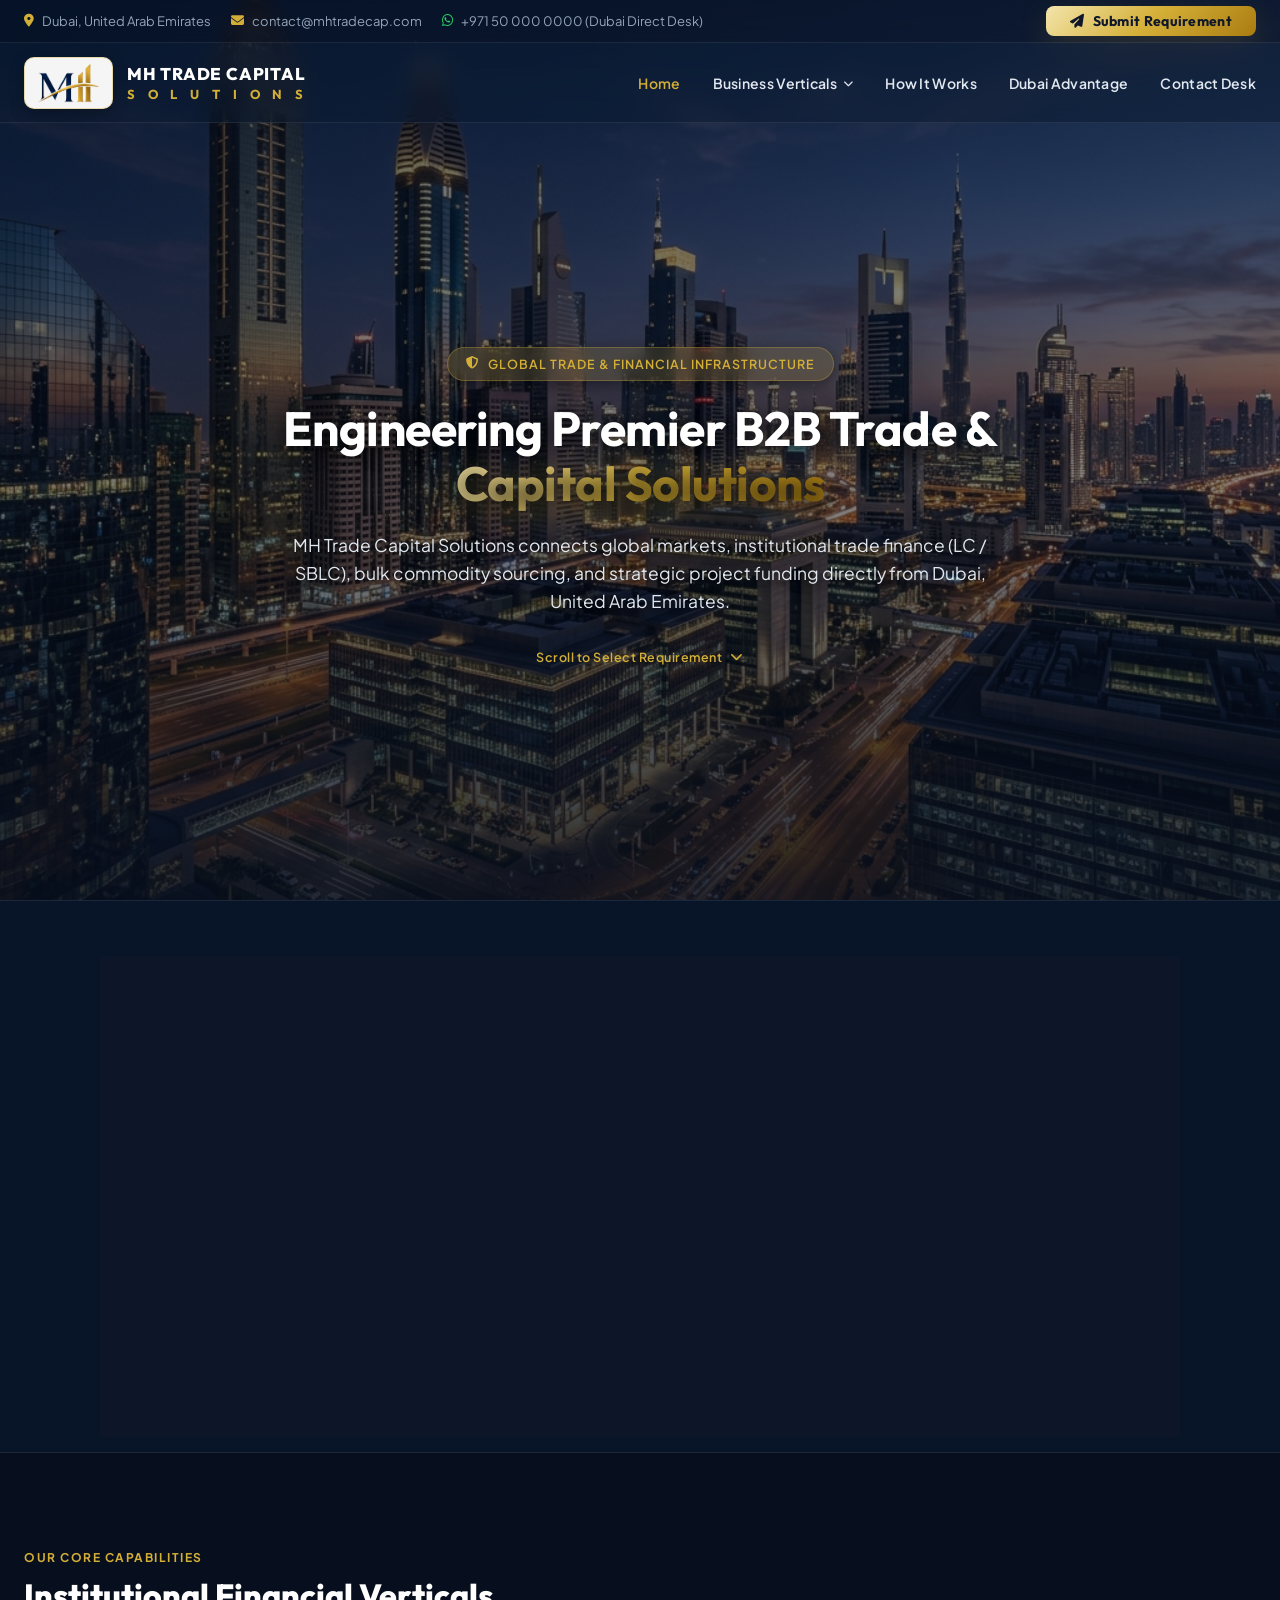
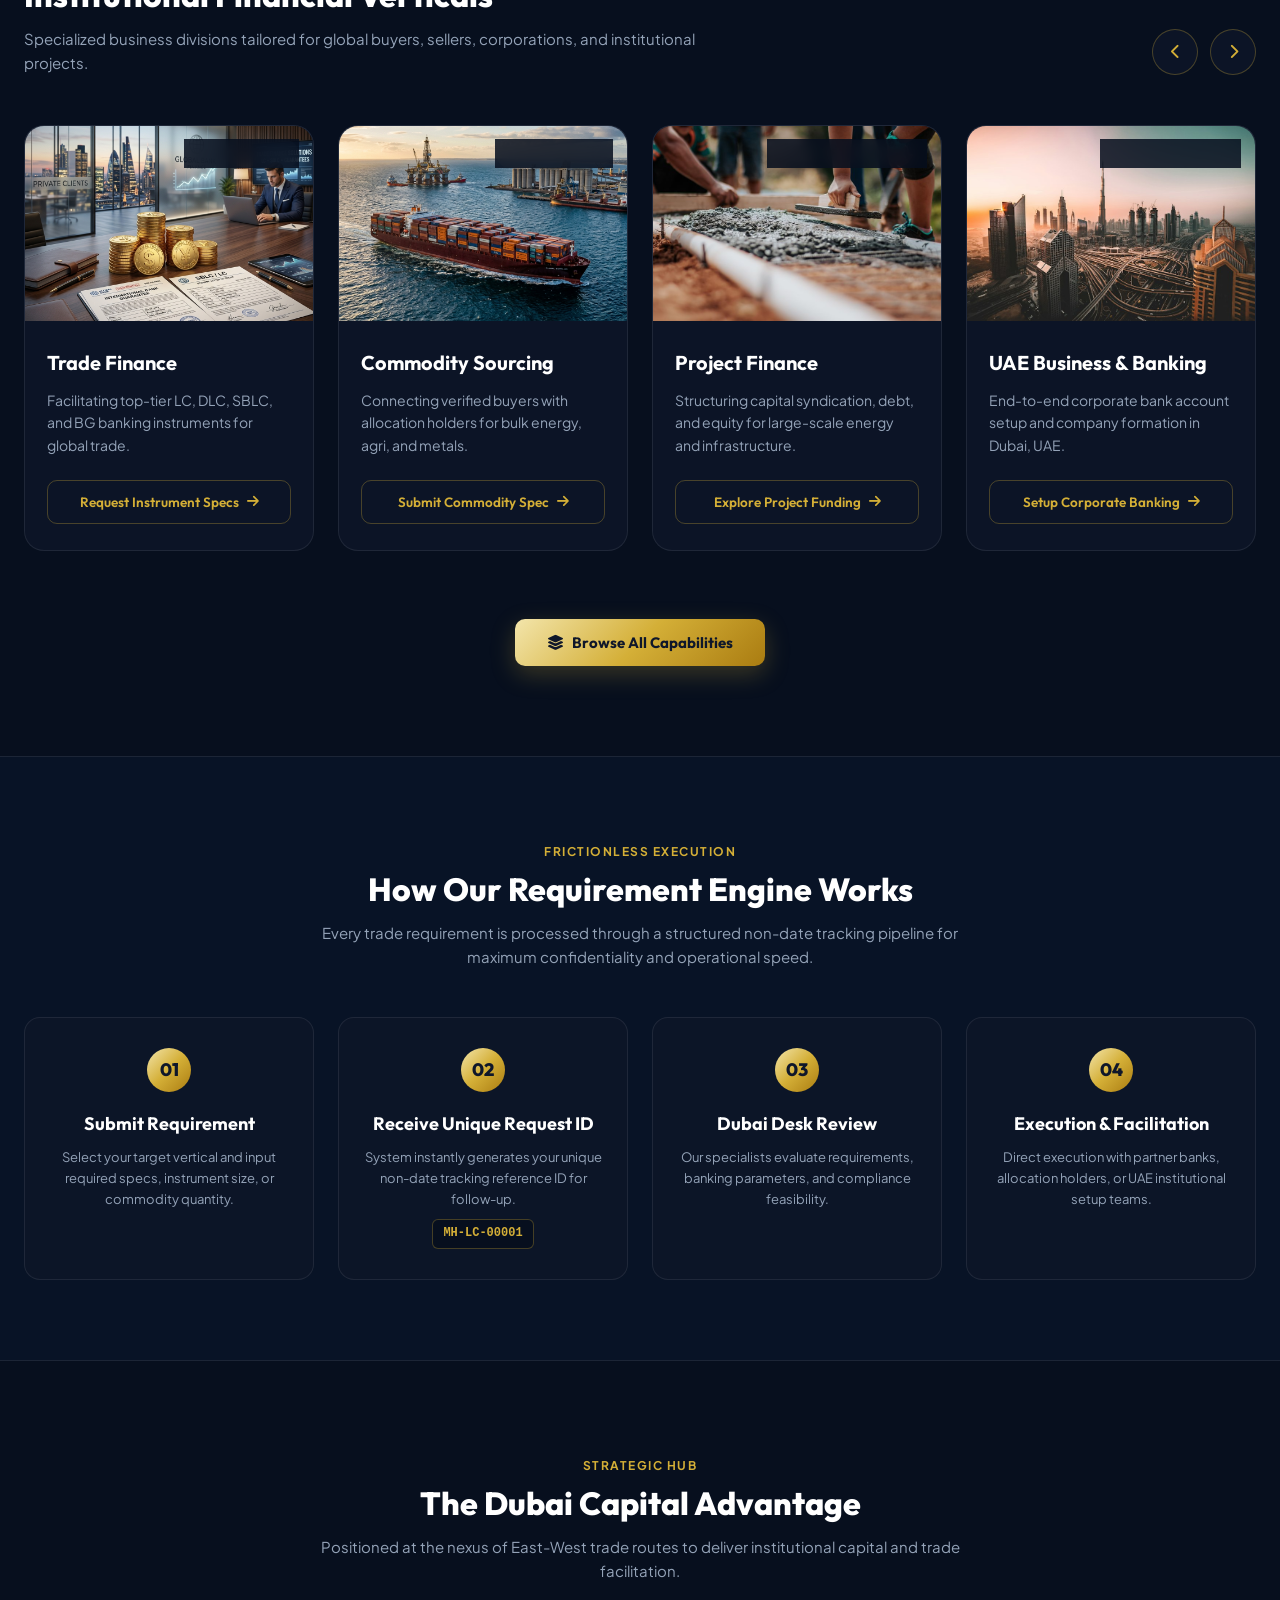
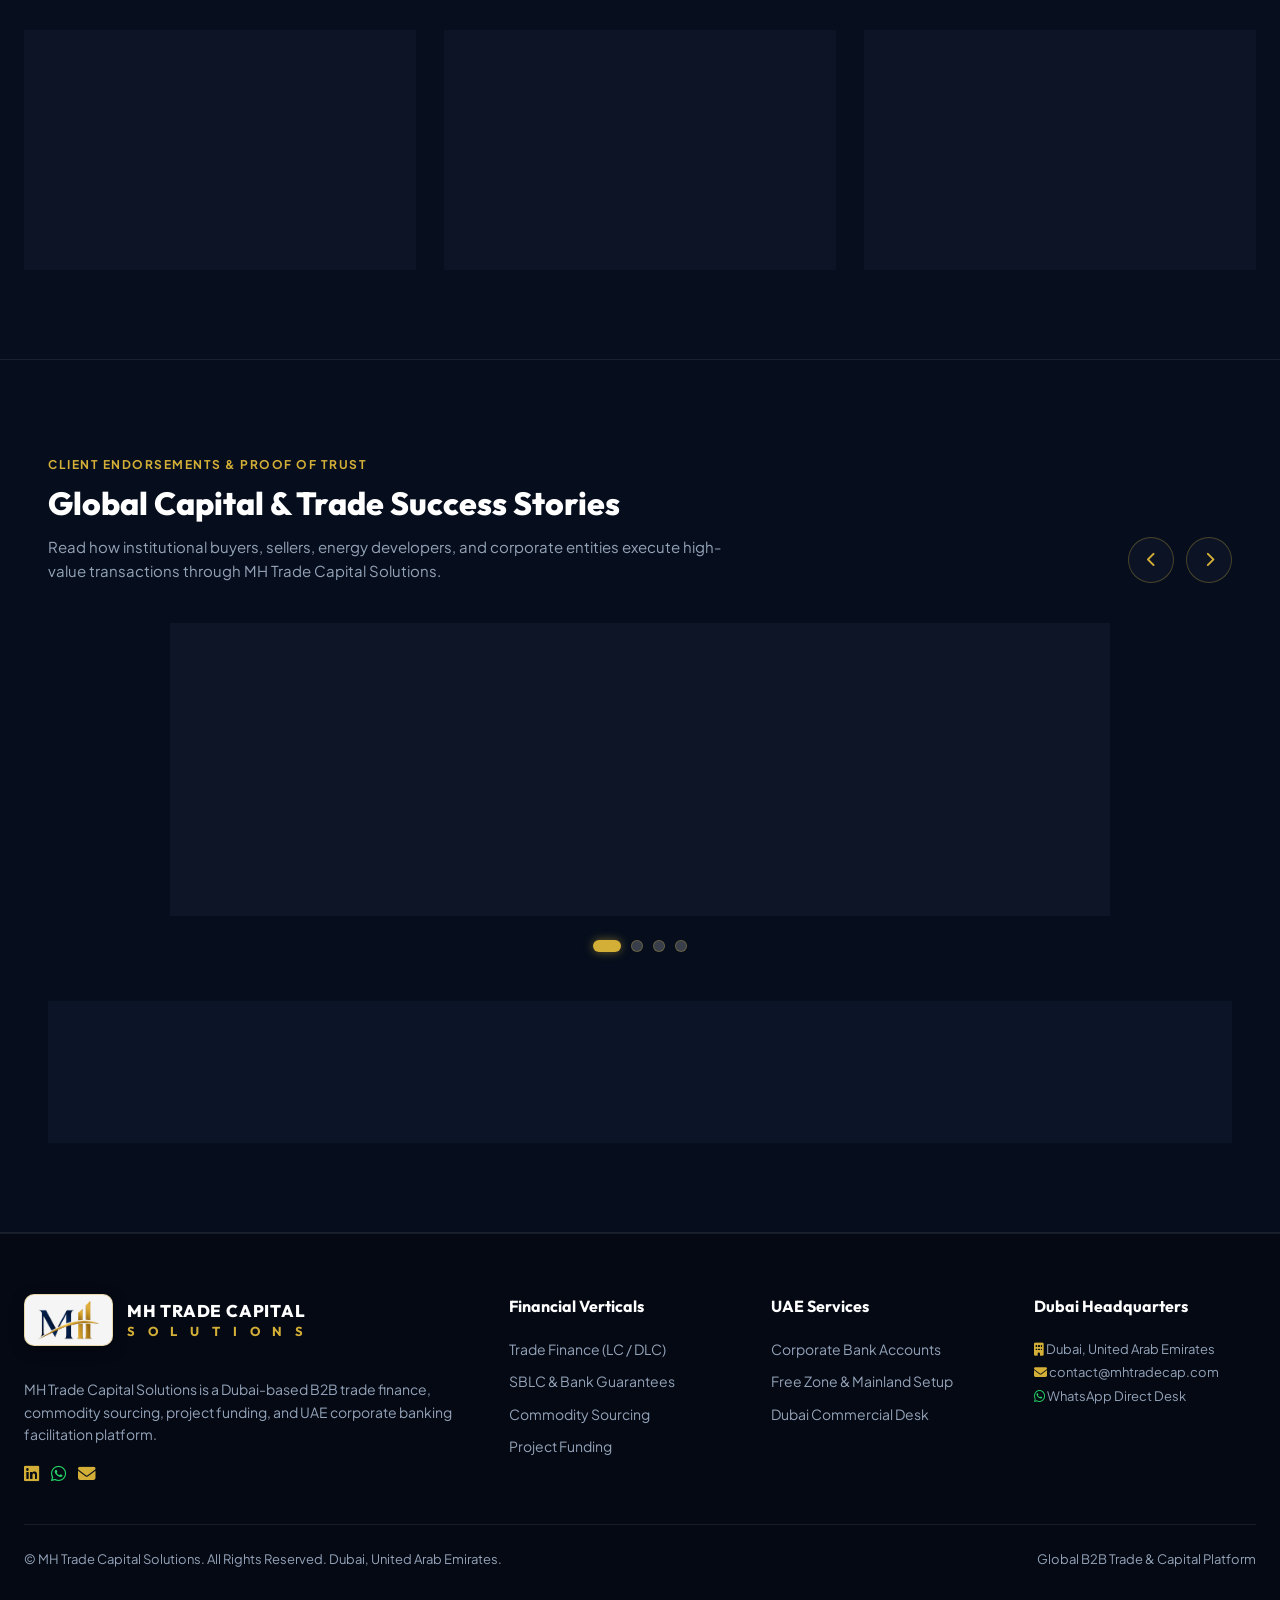
==== index.html @ 217a2b21 "Homepage ongoing" ====
<!DOCTYPE html>
<html lang="en">

<head>
  <meta charset="UTF-8">
  <meta name="viewport" content="width=device-width, initial-scale=1.0">
  <title>MH Trade Capital Solutions — B2B Trade Finance, Commodity Sourcing & UAE Banking</title>
  <meta name="description"
    content="Dubai-based B2B Trade Finance (LC / SBLC), Commodity Sourcing, Project Finance, and UAE Corporate Banking. High-converting global financial infrastructure platform.">

  <!-- Favicon -->
  <link rel="icon" type="image/png" href="MH-website-logo-package/MH-logo-icon-512.png">

  <!-- Font Awesome Icons -->
  <link rel="stylesheet" href="https://cdnjs.cloudflare.com/ajax/libs/font-awesome/6.4.0/css/all.min.css">

  <!-- Luxury Theme Stylesheet -->
  <link rel="stylesheet" href="css/style.css">
</head>

<body>

  <!-- Animated Node Network Background -->
  <canvas id="bg-canvas"></canvas>
  <div class="hero-bg-overlay"></div>

  <div class="app-wrapper">

    <!-- Combined 100vh Viewport Wrapper (Top Bar + Header + Hero Section = 100vh) -->
    <div class="hero-viewport-wrapper" id="hero-viewport"
      style="background-image: url('images/hero/dubai_hero_bg.png');">
      <div class="hero-viewport-overlay"></div>

      <!-- Top Contact Bar (N. Mohammad Group Style) -->
      <div class="top-bar">
        <div class="container top-bar-content">
          <div class="top-bar-left">
            <div class="top-item">
              <i class="fas fa-location-dot"></i>
              <span>Dubai, United Arab Emirates</span>
            </div>
            <div class="top-item">
              <i class="fas fa-envelope"></i>
              <a href="mailto:contact@mhtradecap.com">contact@mhtradecap.com</a>
            </div>
            <div class="top-item">
              <i class="fab fa-whatsapp" style="color: #25D366;"></i>
              <a href="https://wa.me/?text=Hello%20MH%20Trade%20Capital%20Solutions%20Team" target="_blank">+971 50 000
                0000 (Dubai Direct Desk)</a>
            </div>
          </div>

          <div class="top-bar-right">
            <button class="btn-gold open-inquiry-modal btn-topbar" data-vertical="general">
              <i class="fas fa-paper-plane"></i> Submit Requirement
            </button>
          </div>
        </div>
      </div>

      <!-- Main Navigation Header Placeholder Wrapper -->
      <div class="main-header-wrapper">
        <header class="main-header">
          <div class="container navbar">
            <a href="index.html" class="brand-logo-link">
              <div class="brand-logo-img-box">
                <img src="MH-website-logo-package/MH-logo-transparent.png" alt="MH Trade Capital Solutions Logo"
                  class="brand-logo-img">
              </div>
              <div class="brand-logo-text">
                <span class="brand-logo-row1">MH TRADE CAPITAL</span>
                <span class="brand-logo-row2">SOLUTIONS</span>
              </div>
            </a>

            <ul class="nav-links">
              <li class="nav-item active"><a href="index.html" class="nav-link">Home</a></li>

              <li class="nav-item">
                <a href="#verticals" class="nav-link">Business Verticals <i class="fas fa-chevron-down"
                    style="font-size: 10px;"></i></a>
                <ul class="dropdown-menu">
                  <li class="dropdown-item"><a href="#trade-finance" class="open-inquiry-modal" data-vertical="lc">Trade
                      Finance (LC / SBLC / BG)</a></li>
                  <li class="dropdown-item"><a href="#commodity" class="open-inquiry-modal"
                      data-vertical="commodity">Commodity Sourcing (Energy/Agri/Metals)</a></li>
                  <li class="dropdown-item"><a href="#project-finance" class="open-inquiry-modal"
                      data-vertical="project">Project & Infrastructure Finance</a></li>
                  <li class="dropdown-item"><a href="#uae-banking" class="open-inquiry-modal"
                      data-vertical="uae-banking">UAE Business & Corporate Banking</a></li>
                </ul>
              </li>

              <li class="nav-item"><a href="how-it-works.html" class="nav-link">How It Works</a></li>
              <li class="nav-item"><a href="#why-mh" class="nav-link">Dubai Advantage</a></li>
              <li class="nav-item"><a href="#contact" class="nav-link">Contact Desk</a></li>
            </ul>
          </div>
        </header>
      </div>

      <!-- Hero Content Section inside Viewport -->
      <section class="hero-section">
        <div class="container hero-content">
          <div class="hero-glass-card">
            <div class="hero-tag">
              <i class="fas fa-shield-halved"></i> Global Trade & Financial Infrastructure
            </div>

            <h1 class="hero-title">Engineering Premier B2B Trade & <span>Capital Solutions</span></h1>

            <p class="hero-subtitle">
              MH Trade Capital Solutions connects global markets, institutional trade finance (LC / SBLC), bulk
              commodity sourcing, and strategic project funding directly from Dubai, United Arab Emirates.
            </p>

            <div class="hero-scroll-hint">
              <span>Scroll to Select Requirement</span>
              <i class="fas fa-chevron-down"></i>
            </div>
          </div>
        </div>
      </section>

    </div>

    <!-- Main Content -->
    <main>

      <!-- Standalone Trade Requirement Ingestion Section (Under Main Viewport) -->
      <section class="trade-requirement-section" id="requirement-ingestion">
        <div class="container">
          <div class="ingestion-section-card">
            <div class="ingestion-header-text">
              <h3>Select Trade Requirement</h3>
              <p>Choose your target financial vertical or sourcing requirement to get started</p>
            </div>
            <div class="hero-ingestion-widget">
              <form id="hero-ingestion-form">
                <div class="ingestion-form-row">
                  <div class="ingestion-select-group">
                    <label class="ingestion-label" for="hero-vertical-select">Select Trade Requirement</label>
                    <select class="ingestion-select" id="hero-vertical-select">
                      <option value="lc">Trade Finance — Letter of Credit (LC / DLC / UPAS)</option>
                      <option value="sblc">Trade Finance — SBLC / Bank Guarantee (BG)</option>
                      <option value="commodity">Commodity Sourcing — Energy, Petroleum, Agri, Metals</option>
                      <option value="project">Project Finance — Infrastructure & Energy Funding</option>
                      <option value="uae-banking">UAE Corporate Banking & Company Formation</option>
                      <option value="general">General B2B Inquiry</option>
                    </select>
                  </div>
                  <button type="submit" class="btn-gold btn-ingestion-submit">
                    <i class="fas fa-arrow-right"></i> Get Started
                  </button>
                </div>
              </form>
            </div>
            <div class="ingestion-footer-link">
              <span>Unsure how our execution pipeline works?</span>
              <a href="how-it-works.html" class="engine-learn-link">
                Learn How Our Engine Works <i class="fas fa-arrow-right"></i>
              </a>
            </div>
          </div>
        </div>
      </section>

      <!-- Core Business Verticals Showcase Section (Hybrid Grid-Slider) -->
      <section class="container verticals-section" id="verticals">
        <div class="section-header-wrapper">
          <div class="section-header text-left">
            <div class="section-subtitle">Our Core Capabilities</div>
            <h2 class="section-title">Institutional Financial Verticals</h2>
            <p class="section-desc">Specialized business divisions tailored for global buyers, sellers,
              corporations, and institutional projects.</p>
          </div>
          <div class="slider-controls">
            <button class="slider-btn" id="verticals-prev" aria-label="Previous vertical"><i
                class="fas fa-chevron-left"></i></button>
            <button class="slider-btn" id="verticals-next" aria-label="Next vertical"><i
                class="fas fa-chevron-right"></i></button>
          </div>
        </div>

        <div class="verticals-grid-wrapper">
          <div class="verticals-grid" id="verticals-slider">

            <!-- Vertical 1: Trade Finance -->
            <div class="vertical-card">
              <div class="v-card-img-wrapper">
                <img src="images/verticals/trade_finance.png" alt="Trade Finance" class="v-card-img">
                <div class="v-card-badge">LC / SBLC / BG</div>
              </div>
              <div class="v-card-body">
                <h3 class="v-title">
                  <a href="#" class="v-title-link open-inquiry-modal" data-vertical="lc">Trade Finance</a>
                </h3>
                <p class="v-desc">Facilitating top-tier LC, DLC, SBLC, and BG banking instruments for global trade.</p>
                <button class="btn-outline-gold open-inquiry-modal" data-vertical="lc">
                  Request Instrument Specs <i class="fas fa-arrow-right"></i>
                </button>
              </div>
            </div>

            <!-- Vertical 2: Commodity Sourcing -->
            <div class="vertical-card">
              <div class="v-card-img-wrapper">
                <img src="images/verticals/commodity.png" alt="Commodity Sourcing" class="v-card-img">
                <div class="v-card-badge">Energy & Agri</div>
              </div>
              <div class="v-card-body">
                <h3 class="v-title">
                  <a href="#" class="v-title-link open-inquiry-modal" data-vertical="commodity">Commodity Sourcing</a>
                </h3>
                <p class="v-desc">Connecting verified buyers with allocation holders for bulk energy, agri, and metals.
                </p>
                <button class="btn-outline-gold open-inquiry-modal" data-vertical="commodity">
                  Submit Commodity Spec <i class="fas fa-arrow-right"></i>
                </button>
              </div>
            </div>

            <!-- Vertical 3: Project Finance -->
            <div class="vertical-card">
              <div class="v-card-img-wrapper">
                <img src="images/verticals/project_finance.jpg" alt="Project Finance" class="v-card-img">
                <div class="v-card-badge">Capital Syndication</div>
              </div>
              <div class="v-card-body">
                <h3 class="v-title">
                  <a href="#" class="v-title-link open-inquiry-modal" data-vertical="project">Project Finance</a>
                </h3>
                <p class="v-desc">Structuring capital syndication, debt, and equity for large-scale energy and
                  infrastructure.</p>
                <button class="btn-outline-gold open-inquiry-modal" data-vertical="project">
                  Explore Project Funding <i class="fas fa-arrow-right"></i>
                </button>
              </div>
            </div>

            <!-- Vertical 4: UAE Banking & Formation -->
            <div class="vertical-card">
              <div class="v-card-img-wrapper">
                <img src="images/verticals/uae_banking.jpg" alt="UAE Business & Banking" class="v-card-img">
                <div class="v-card-badge">Dubai Corporate</div>
              </div>
              <div class="v-card-body">
                <h3 class="v-title">
                  <a href="#" class="v-title-link open-inquiry-modal" data-vertical="uae-banking">UAE Business & Banking</a>
                </h3>
                <p class="v-desc">End-to-end corporate bank account setup and company formation in Dubai, UAE.</p>
                <button class="btn-outline-gold open-inquiry-modal" data-vertical="uae-banking">
                  Setup Corporate Banking <i class="fas fa-arrow-right"></i>
                </button>
              </div>
            </div>

            <!-- Vertical 5: Supply Chain & Logistics Finance -->
            <div class="vertical-card">
              <div class="v-card-img-wrapper">
                <img src="images/verticals/supply_chain.png" alt="Supply Chain & Logistics" class="v-card-img">
                <div class="v-card-badge">Working Capital</div>
              </div>
              <div class="v-card-body">
                <h3 class="v-title">
                  <a href="#" class="v-title-link open-inquiry-modal" data-vertical="supply-chain">Supply Chain & Logistics</a>
                </h3>
                <p class="v-desc">Optimizing inventory, freight receivables, and global supply chain liquidity solutions.</p>
                <button class="btn-outline-gold open-inquiry-modal" data-vertical="supply-chain">
                  Request Logistics Credit <i class="fas fa-arrow-right"></i>
                </button>
              </div>
            </div>

          </div>
        </div>

        <!-- Bottom Action Button to Browse All Capabilities -->
        <div class="verticals-bottom-action">
          <button class="btn-gold open-inquiry-modal" data-vertical="general">
            <i class="fas fa-layer-group"></i> Browse All Capabilities
          </button>
        </div>
      </section>

      <!-- Step-by-Step Process Flow -->
      <section class="process-section" id="process">
        <div class="container">
          <div class="section-header">
            <div class="section-subtitle">Frictionless Execution</div>
            <h2 class="section-title">How Our Requirement Engine Works</h2>
            <p class="section-desc">Every trade requirement is processed through a structured non-date tracking pipeline
              for maximum confidentiality and operational speed.</p>
          </div>

          <div class="process-grid">
            <div class="process-step">
              <div class="step-num">01</div>
              <h3 class="step-title">Submit Requirement</h3>
              <p class="step-desc">Select your target vertical and input required specs, instrument size, or commodity
                quantity.</p>
            </div>

            <div class="process-step">
              <div class="step-num">02</div>
              <h3 class="step-title">Receive Unique Request ID</h3>
              <p class="step-desc">System instantly generates your unique non-date tracking reference ID for follow-up.
              </p>
              <div class="sample-id-tag">MH-LC-00001</div>
            </div>

            <div class="process-step">
              <div class="step-num">03</div>
              <h3 class="step-title">Dubai Desk Review</h3>
              <p class="step-desc">Our specialists evaluate requirements, banking parameters, and compliance
                feasibility.</p>
            </div>

            <div class="process-step">
              <div class="step-num">04</div>
              <h3 class="step-title">Execution & Facilitation</h3>
              <p class="step-desc">Direct execution with partner banks, allocation holders, or UAE institutional setup
                teams.</p>
            </div>
          </div>
        </div>
      </section>

      <!-- Dubai Advantage Section -->
      <!-- Dubai Advantage Section (Strategic Hub) -->
      <section class="container advantage-section" id="why-mh">
        <div class="section-header">
          <div class="section-subtitle">Strategic Hub</div>
          <h2 class="section-title">The Dubai Capital Advantage</h2>
          <p class="section-desc">Positioned at the nexus of East-West trade routes to deliver institutional capital and trade facilitation.</p>
        </div>

        <div class="advantage-cards-grid">
          <div class="advantage-card">
            <div class="advantage-icon"><i class="fas fa-globe"></i></div>
            <h3>Global Trade Connectivity</h3>
            <p>Direct access to major financial hubs, top-rated issuing banks, and international shipping corridors.</p>
          </div>

          <div class="advantage-card">
            <div class="advantage-icon"><i class="fas fa-shield-halved"></i></div>
            <h3>Confidentiality & Compliance</h3>
            <p>Institutional-grade client document security and non-public requirement handling.</p>
          </div>

          <div class="advantage-card">
            <div class="advantage-icon"><i class="fas fa-bolt"></i></div>
            <h3>Rapid Operational Turnaround</h3>
            <p>Dedicated Dubai operational desk for fast term-sheet generation and instrument processing.</p>
          </div>
        </div>
      </section>

      <!-- Client Testimonials & Institutional Trust Section (Single-Item Slider) -->
      <section class="testimonials-section" id="testimonials">
        <div class="container">
          <div class="section-header-wrapper">
            <div class="section-header text-left">
              <div class="section-subtitle">Client Endorsements & Proof of Trust</div>
              <h2 class="section-title">Global Capital & Trade Success Stories</h2>
              <p class="section-desc">Read how institutional buyers, sellers, energy developers, and corporate entities execute high-value transactions through MH Trade Capital Solutions.</p>
            </div>
            <div class="slider-controls">
              <button class="slider-btn" id="testimonial-prev" aria-label="Previous testimonial"><i class="fas fa-chevron-left"></i></button>
              <button class="slider-btn" id="testimonial-next" aria-label="Next testimonial"><i class="fas fa-chevron-right"></i></button>
            </div>
          </div>

          <div class="testimonials-slider-wrapper">
            <div class="testimonials-slider" id="testimonials-track">

              <!-- Testimonial Slide 1 -->
              <div class="testimonial-slide">
                <div class="testimonial-card single-testimonial">
                  <div class="testimonial-top">
                    <div class="testimonial-stars">
                      <i class="fas fa-star"></i><i class="fas fa-star"></i><i class="fas fa-star"></i><i class="fas fa-star"></i><i class="fas fa-star"></i>
                    </div>
                    <div class="testimonial-badge">Verified LC Facility</div>
                  </div>
                  <p class="testimonial-quote">
                    <i class="fas fa-quote-left"></i> "MH Trade Capital structured our $45M Letter of Credit facility within 4 banking days when conventional lenders dragged for weeks. Their non-date reference tracking gave us complete confidentiality."
                  </p>
                  <div class="testimonial-author">
                    <div class="author-avatar-initials">MV</div>
                    <div class="author-info">
                      <h4>Marcus Vance</h4>
                      <p>Managing Director, Global Energy Logistics Ltd</p>
                      <div class="author-deal-size"><i class="fas fa-circle-check"></i> $45,000,000 DLC Instrument</div>
                    </div>
                  </div>
                </div>
              </div>

              <!-- Testimonial Slide 2 -->
              <div class="testimonial-slide">
                <div class="testimonial-card single-testimonial">
                  <div class="testimonial-top">
                    <div class="testimonial-stars">
                      <i class="fas fa-star"></i><i class="fas fa-star"></i><i class="fas fa-star"></i><i class="fas fa-star"></i><i class="fas fa-star"></i>
                    </div>
                    <div class="testimonial-badge">Verified Commodity Trade</div>
                  </div>
                  <p class="testimonial-quote">
                    <i class="fas fa-quote-left"></i> "Connecting directly with allocation holders through MH Trade Capital eliminated non-performing intermediaries. We secured 50,000 MT of bulk agri commodities with full POP verification."
                  </p>
                  <div class="testimonial-author">
                    <div class="author-avatar-initials">RA</div>
                    <div class="author-info">
                      <h4>Sheikh Rashid Al-Maktoum</h4>
                      <p>Chief Procurement Officer, ME Agri Commodities FZCO</p>
                      <div class="author-deal-size"><i class="fas fa-circle-check"></i> 50,000 MT Bulk Allocation</div>
                    </div>
                  </div>
                </div>
              </div>

              <!-- Testimonial Slide 3 -->
              <div class="testimonial-slide">
                <div class="testimonial-card single-testimonial">
                  <div class="testimonial-top">
                    <div class="testimonial-stars">
                      <i class="fas fa-star"></i><i class="fas fa-star"></i><i class="fas fa-star"></i><i class="fas fa-star"></i><i class="fas fa-star"></i>
                    </div>
                    <div class="testimonial-badge">Verified Project Funding</div>
                  </div>
                  <p class="testimonial-quote">
                    <i class="fas fa-quote-left"></i> "For our renewable energy power expansion, MH Trade Capital facilitated debt structuring and capital syndication seamlessly out of Dubai. True institutional standards."
                  </p>
                  <div class="testimonial-author">
                    <div class="author-avatar-initials">ER</div>
                    <div class="author-info">
                      <h4>Elena Rostova</h4>
                      <p>VP Infrastructure, EuroAsia Energy Group</p>
                      <div class="author-deal-size"><i class="fas fa-circle-check"></i> $120,000,000 Debt Syndication</div>
                    </div>
                  </div>
                </div>
              </div>

              <!-- Testimonial Slide 4 -->
              <div class="testimonial-slide">
                <div class="testimonial-card single-testimonial">
                  <div class="testimonial-top">
                    <div class="testimonial-stars">
                      <i class="fas fa-star"></i><i class="fas fa-star"></i><i class="fas fa-star"></i><i class="fas fa-star"></i><i class="fas fa-star"></i>
                    </div>
                    <div class="testimonial-badge">Verified Corporate Setup</div>
                  </div>
                  <p class="testimonial-quote">
                    <i class="fas fa-quote-left"></i> "Opening a multi-currency corporate bank account in Dubai used to take months. The team at MH Trade Capital streamlined compliance and account setup in just 5 business days!"
                  </p>
                  <div class="testimonial-author">
                    <div class="author-avatar-initials">TM</div>
                    <div class="author-info">
                      <h4>Tariq Mansoor</h4>
                      <p>CEO, Apex Shipping & Trade Holding</p>
                      <div class="author-deal-size"><i class="fas fa-circle-check"></i> Dubai DIFC Corporate Account</div>
                    </div>
                  </div>
                </div>
              </div>

            </div>
          </div>

          <!-- Slide Dots Indicator -->
          <div class="testimonial-dots" id="testimonial-dots">
            <span class="dot active" data-slide="0"></span>
            <span class="dot" data-slide="1"></span>
            <span class="dot" data-slide="2"></span>
            <span class="dot" data-slide="3"></span>
          </div>

          <!-- Trust Metrics Counter -->
          <div class="trust-metrics-grid">
            <div class="trust-metric-item">
              <h3>$1.8B+</h3>
              <p>Trade Volume Facilitated</p>
            </div>
            <div class="trust-metric-item">
              <h3>45+</h3>
              <p>Global Trade Destinations</p>
            </div>
            <div class="trust-metric-item">
              <h3>99.4%</h3>
              <p>Compliance Execution Rate</p>
            </div>
            <div class="trust-metric-item">
              <h3>24 Hours</h3>
              <p>Dubai Desk SLA Response</p>
            </div>
          </div>
        </div>
      </section>

    </main>

    <!-- Footer -->
    <footer class="main-footer" id="contact">
      <div class="container">
        <div class="footer-grid">
          <div class="footer-brand">
            <a href="index.html" class="brand-logo-link" style="margin-bottom: 16px;">
              <div class="brand-logo-img-box">
                <img src="MH-website-logo-package/MH-logo-transparent.png" alt="MH Trade Capital Solutions Logo"
                  class="brand-logo-img">
              </div>
              <div class="brand-logo-text">
                <span class="brand-logo-row1">MH TRADE CAPITAL</span>
                <span class="brand-logo-row2">SOLUTIONS</span>
              </div>
            </a>
            <p>MH Trade Capital Solutions is a Dubai-based B2B trade finance, commodity sourcing, project funding, and
              UAE corporate banking facilitation platform.</p>
            <div style="display: flex; gap: 12px; margin-top: 16px;">
              <a href="#" style="color: var(--gold-primary);"><i class="fab fa-linkedin fa-lg"></i></a>
              <a href="https://wa.me/?text=Hello%20MH%20Trade%20Capital" target="_blank" style="color: #25D366;"><i
                  class="fab fa-whatsapp fa-lg"></i></a>
              <a href="mailto:contact@mhtradecap.com" style="color: var(--gold-primary);"><i
                  class="fas fa-envelope fa-lg"></i></a>
            </div>
          </div>

          <div>
            <h4 class="footer-title">Financial Verticals</h4>
            <ul class="footer-links-list">
              <li><a href="#" class="open-inquiry-modal" data-vertical="lc">Trade Finance (LC / DLC)</a></li>
              <li><a href="#" class="open-inquiry-modal" data-vertical="sblc">SBLC & Bank Guarantees</a></li>
              <li><a href="#" class="open-inquiry-modal" data-vertical="commodity">Commodity Sourcing</a></li>
              <li><a href="#" class="open-inquiry-modal" data-vertical="project">Project Funding</a></li>
            </ul>
          </div>

          <div>
            <h4 class="footer-title">UAE Services</h4>
            <ul class="footer-links-list">
              <li><a href="#" class="open-inquiry-modal" data-vertical="uae-banking">Corporate Bank Accounts</a></li>
              <li><a href="#" class="open-inquiry-modal" data-vertical="uae-banking">Free Zone & Mainland Setup</a></li>
              <li><a href="#" class="open-inquiry-modal" data-vertical="general">Dubai Commercial Desk</a></li>
            </ul>
          </div>

          <div>
            <h4 class="footer-title">Dubai Headquarters</h4>
            <p style="font-size: 13px; line-height: 1.8;">
              <i class="fas fa-building" style="color: var(--gold-primary);"></i> Dubai, United Arab Emirates<br>
              <i class="fas fa-envelope" style="color: var(--gold-primary);"></i> contact@mhtradecap.com<br>
              <i class="fab fa-whatsapp" style="color: #25D366;"></i> WhatsApp Direct Desk
            </p>
          </div>
        </div>

        <div class="footer-bottom">
          <div>&copy; MH Trade Capital Solutions. All Rights Reserved. Dubai, United Arab Emirates.</div>
          <div>Global B2B Trade & Capital Platform</div>
        </div>
      </div>
    </footer>

  </div>

  <!-- Interactive Early Requirement Ingestion Modal Drawer -->
  <div class="modal-overlay" id="inquiry-modal">
    <div class="modal-card">
      <button class="modal-close close-modal">&times;</button>

      <!-- Modal Form Container -->
      <div id="modal-form-container">
        <h2 style="font-size: 26px; margin-bottom: 6px;">Submit Trade <span
            style="color: var(--gold-primary);">Requirement</span></h2>
        <p style="color: var(--text-muted); font-size: 14px; margin-bottom: 24px;">Submit your requirement directly to
          our Dubai operational desk to receive your tracking Request ID.</p>

        <form id="inquiry-form">
          <div class="form-group">
            <label class="form-label" for="req-vertical">Requirement Category *</label>
            <select class="form-control" name="vertical" id="req-vertical" required>
              <option value="lc">Trade Finance — Letter of Credit (LC / DLC / UPAS)</option>
              <option value="sblc">Trade Finance — SBLC / Bank Guarantee (BG)</option>
              <option value="commodity">Commodity Sourcing (Energy, Agri, Metals)</option>
              <option value="project">Project & Infrastructure Finance</option>
              <option value="uae-banking">UAE Business & Corporate Banking Setup</option>
              <option value="general">General B2B Inquiry</option>
            </select>
          </div>

          <div class="form-row">
            <div class="form-group">
              <label class="form-label" for="req-name">Full Name *</label>
              <input type="text" class="form-control" name="name" id="req-name" placeholder="John Doe" required>
            </div>
            <div class="form-group">
              <label class="form-label" for="req-company">Company Name</label>
              <input type="text" class="form-control" name="company" id="req-company" placeholder="Global Trade Corp">
            </div>
          </div>

          <div class="form-row">
            <div class="form-group">
              <label class="form-label" for="req-email">Work Email *</label>
              <input type="email" class="form-control" name="email" id="req-email" placeholder="john@company.com"
                required>
            </div>
            <div class="form-group">
              <label class="form-label" for="req-phone">Phone / WhatsApp</label>
              <input type="tel" class="form-control" name="phone" id="req-phone" placeholder="+971 50 000 0000">
            </div>
          </div>

          <div class="form-group">
            <label class="form-label" for="req-details">Requirement Specifications</label>
            <textarea class="form-control" name="details" id="req-details" rows="3"
              placeholder="Target instrument amount, commodity tonnage, origin/destination preferences..."></textarea>
          </div>

          <div class="form-group">
            <label class="form-label" for="req-doc">Attach Specification PDF / Document (Optional)</label>
            <input type="file" class="form-control" name="doc" id="req-doc" accept=".pdf,.doc,.docx,.png,.jpg">
          </div>

          <button type="submit" class="btn-gold"
            style="width: 100%; justify-content: center; height: 50px; margin-top: 10px;">
            <i class="fas fa-paper-plane"></i> Submit Requirement & Receive Request ID
          </button>
        </form>
      </div>

      <!-- Modal Success Screen Container -->
      <div id="modal-success-container" style="display: none;">
        <div class="success-card">
          <div class="success-icon">
            <i class="fas fa-check"></i>
          </div>
          <h2 style="font-size: 26px; margin-bottom: 8px;">Requirement Submitted!</h2>
          <p style="color: var(--text-muted); font-size: 14px;">Your trade requirement has been assigned a unique
            sequential tracking ID:</p>

          <div class="id-badge-big" id="assigned-request-id">MH-LC-00001</div>

          <p style="color: var(--text-muted); font-size: 13px; margin-bottom: 24px;">Our Dubai operational desk will
            review your specifications and contact you via email/WhatsApp shortly.</p>

          <button type="button" class="btn-gold close-modal" style="justify-content: center; width: 100%;">
            <i class="fas fa-check"></i> Done
          </button>
        </div>
      </div>

    </div>
  </div>

  <!-- Floating Back to Top Button -->
  <button id="back-to-top" class="back-to-top-btn" aria-label="Back to top">
    <i class="fas fa-chevron-up"></i>
  </button>

  <!-- JavaScript -->
  <script src="js/main.js"></script>
</body>

</html>
---- css/style.css ----
/* ==========================================================================
   MH Trade Capital Solutions — Premium Luxury Theme & Utilities
   Color Tokens:
   - Primary Dark Navy: #0A192F / #0F172A / #070F1E
   - Luxury Gold Accents: #D4AF37 / #E5C158 / #B8860B
   - Text & Neutrals: #FFFFFF / #F8F9FA / #94A3B8 / #1E293B
   ========================================================================== */

@import url('https://fonts.googleapis.com/css2?family=Outfit:wght@300;400;500;600;700;800&family=Plus+Jakarta+Sans:wght@300;400;500;600;700&display=swap');

:root {
  --bg-dark: #070F1E;
  --bg-navy: #0A192F;
  --bg-card: rgba(15, 23, 42, 0.75);
  --bg-card-hover: rgba(30, 41, 59, 0.85);
  
  --gold-primary: #D4AF37;
  --gold-light: #F3E5AB;
  --gold-glow: rgba(212, 175, 55, 0.25);
  --gold-gradient: linear-gradient(135deg, #F3E5AB 0%, #D4AF37 50%, #AA7C11 100%);
  
  --text-main: #F8F9FA;
  --text-muted: #94A3B8;
  --text-dark: #0F172A;
  
  --border-gold: rgba(212, 175, 55, 0.3);
  --border-light: rgba(255, 255, 255, 0.08);
  
  --shadow-gold: 0 10px 30px rgba(212, 175, 55, 0.15);
  --shadow-dark: 0 20px 40px rgba(0, 0, 0, 0.4);
  
  --font-heading: 'Outfit', sans-serif;
  --font-body: 'Plus Jakarta Sans', sans-serif;
}

/* Reset & Base Styles */
* {
  margin: 0;
  padding: 0;
  box-sizing: border-box;
}

html {
  scroll-behavior: smooth;
}

body {
  font-family: var(--font-body);
  background-color: var(--bg-dark);
  color: var(--text-main);
  line-height: 1.6;
  overflow-x: hidden;
}

h1, h2, h3, h4, h5, h6 {
  font-family: var(--font-heading);
  font-weight: 700;
  color: #FFFFFF;
}

a {
  text-decoration: none;
  color: inherit;
  transition: all 0.3s ease;
}

/* Canvas & Overlay */
#bg-canvas {
  position: fixed;
  top: 0;
  left: 0;
  width: 100%;
  height: 100%;
  z-index: 0;
  pointer-events: none;
  opacity: 0.4;
}

.hero-bg-overlay {
  position: fixed;
  top: 0;
  left: 0;
  width: 100%;
  height: 100%;
  background: radial-gradient(circle at 50% 20%, rgba(10, 25, 47, 0.7) 0%, #070F1E 90%);
  z-index: 1;
  pointer-events: none;
}

.app-wrapper {
  position: relative;
  z-index: 2;
  display: flex;
  flex-direction: column;
  min-height: 100vh;
}

/* Container */
.container {
  max-width: 1280px;
  margin: 0 auto;
  padding: 0 24px;
}

/* Top Contact Bar */
.top-bar {
  position: relative;
  z-index: 5;
  background: rgba(7, 15, 30, 0.45);
  border-bottom: 1px solid rgba(255, 255, 255, 0.08);
  backdrop-filter: blur(8px);
  -webkit-backdrop-filter: blur(8px);
  font-size: 13px;
  color: var(--text-muted);
  padding: 6px 0;
  flex-shrink: 0;
}

.top-bar-content {
  display: flex;
  justify-content: space-between;
  align-items: center;
}

.top-bar-left, .top-bar-right {
  display: flex;
  align-items: center;
  gap: 20px;
}

.top-item {
  display: flex;
  align-items: center;
  gap: 8px;
}

.top-item i {
  color: var(--gold-primary);
}

.top-item a:hover {
  color: var(--gold-primary);
}

.btn-topbar {
  padding: 5px 14px;
  font-size: 11.5px;
  height: 30px;
  line-height: 1;
  border-radius: 6px;
  letter-spacing: 0.3px;
  box-shadow: 0 3px 10px rgba(212, 175, 55, 0.2);
}

/* Header & Navigation Placeholder Wrapper */
.main-header-wrapper {
  height: 80px;
  width: 100%;
  position: relative;
  z-index: 100;
  flex-shrink: 0;
}

header.main-header {
  position: relative;
  width: 100%;
  height: 80px;
  z-index: 100;
  background: rgba(10, 25, 47, 0.45);
  backdrop-filter: blur(12px);
  -webkit-backdrop-filter: blur(12px);
  border-bottom: 1px solid rgba(255, 255, 255, 0.08);
  transition: background 0.3s ease, box-shadow 0.3s ease;
}

header.main-header.scrolled {
  position: fixed;
  top: 0;
  left: 0;
  width: 100%;
  background: rgba(7, 15, 30, 0.95);
  backdrop-filter: blur(16px);
  -webkit-backdrop-filter: blur(16px);
  box-shadow: var(--shadow-dark);
  z-index: 1000;
}

.navbar {
  display: flex;
  justify-content: space-between;
  align-items: center;
  height: 80px;
}

.brand-logo-link {
  display: inline-flex;
  align-items: center;
  gap: 14px;
  background: transparent !important;
  border: none !important;
  padding: 0 !important;
  box-shadow: none !important;
  text-decoration: none;
  transition: all 0.3s ease;
}

.brand-logo-img-box {
  background: rgba(255, 255, 255, 0.96);
  border: 1px solid rgba(212, 175, 55, 0.4);
  border-radius: 10px;
  padding: 5px 12px;
  display: flex;
  align-items: center;
  justify-content: center;
  box-shadow: 0 4px 15px rgba(0, 0, 0, 0.3);
  transition: all 0.3s ease;
}

.brand-logo-link:hover .brand-logo-img-box {
  background: #FFFFFF;
  border-color: var(--gold-primary);
  box-shadow: 0 0 18px rgba(212, 175, 55, 0.4);
}

.brand-logo-img {
  height: 40px;
  width: auto;
  object-fit: contain;
}

.brand-logo-text {
  display: flex;
  flex-direction: column;
  justify-content: center;
  gap: 3px;
  line-height: 1.1;
}

.brand-logo-row1 {
  font-family: var(--font-heading);
  font-weight: 800;
  font-size: 17px;
  color: #FFFFFF;
  letter-spacing: 0.8px;
  text-transform: uppercase;
  white-space: nowrap;
}

.brand-logo-row2 {
  font-family: var(--font-heading);
  font-weight: 700;
  font-size: 13px;
  color: var(--gold-primary);
  letter-spacing: 12.8px;
  text-transform: uppercase;
  white-space: nowrap;
}

.nav-links {
  display: flex;
  align-items: center;
  gap: 32px;
  list-style: none;
  margin-left: auto;
}

.nav-item {
  position: relative;
}

.nav-link {
  font-weight: 600;
  font-size: 14px;
  letter-spacing: 0.3px;
  color: #E2E8F0;
  padding: 10px 0;
  display: flex;
  align-items: center;
  gap: 6px;
}

.nav-link:hover, .nav-item.active .nav-link {
  color: var(--gold-primary);
}

.dropdown-menu {
  position: absolute;
  top: 100%;
  left: 0;
  width: 260px;
  background: #0F172A;
  border: 1px solid var(--border-gold);
  border-radius: 12px;
  padding: 12px;
  box-shadow: var(--shadow-dark);
  opacity: 0;
  visibility: hidden;
  transform: translateY(10px);
  transition: all 0.3s ease;
  list-style: none;
}

.nav-item:hover .dropdown-menu {
  opacity: 1;
  visibility: visible;
  transform: translateY(0);
}

.dropdown-item a {
  display: block;
  padding: 10px 14px;
  font-size: 13px;
  font-weight: 500;
  color: #CBD5E1;
  border-radius: 8px;
}

.dropdown-item a:hover {
  background: rgba(212, 175, 55, 0.1);
  color: var(--gold-primary);
}

/* Buttons */
.btn-gold {
  background: var(--gold-gradient);
  color: var(--text-dark);
  font-family: var(--font-heading);
  font-weight: 700;
  font-size: 14px;
  padding: 12px 24px;
  border-radius: 8px;
  border: none;
  cursor: pointer;
  display: inline-flex;
  align-items: center;
  gap: 8px;
  box-shadow: var(--shadow-gold);
  transition: all 0.3s ease;
}

.btn-gold:hover {
  transform: translateY(-2px);
  box-shadow: 0 14px 28px rgba(212, 175, 55, 0.3);
}

.btn-outline-gold {
  background: transparent;
  color: var(--gold-primary);
  border: 1px solid var(--border-gold);
  font-family: var(--font-heading);
  font-weight: 600;
  font-size: 14px;
  padding: 12px 24px;
  border-radius: 8px;
  cursor: pointer;
  display: inline-flex;
  align-items: center;
  gap: 8px;
  transition: all 0.3s ease;
}

.btn-outline-gold:hover {
  background: rgba(212, 175, 55, 0.1);
  color: #FFFFFF;
}

/* Combined 100vh Hero Viewport Wrapper (TopBar + Main Header + Hero Section = 100vh) */
.hero-viewport-wrapper {
  position: relative;
  width: 100%;
  height: 100vh;
  min-height: 100vh;
  max-height: 100vh;
  display: flex;
  flex-direction: column;
  background-size: cover;
  background-position: center center;
  background-repeat: no-repeat;
  overflow: hidden;
}

.hero-viewport-overlay {
  position: absolute;
  top: 0;
  left: 0;
  width: 100%;
  height: 100%;
  background: linear-gradient(180deg, rgba(7, 15, 30, 0.65) 0%, rgba(7, 15, 30, 0.45) 50%, rgba(7, 15, 30, 0.85) 100%);
  z-index: 1;
  pointer-events: none;
}

.hero-section {
  flex: 1;
  display: flex;
  align-items: center;
  justify-content: center;
  padding: 16px 0 24px;
  text-align: center;
  position: relative;
  z-index: 5;
  background: transparent !important;
  overflow: hidden;
}

.hero-content {
  width: 100%;
  max-width: 900px;
  margin: 0 auto;
  position: relative;
  z-index: 2;
}

.hero-glass-card {
  background: transparent !important;
  border: none !important;
  border-radius: 0 !important;
  padding: 0 !important;
  backdrop-filter: none !important;
  -webkit-backdrop-filter: none !important;
  box-shadow: none !important;
}

.hero-tag {
  display: inline-flex;
  align-items: center;
  gap: 8px;
  background: rgba(212, 175, 55, 0.15);
  border: 1px solid var(--border-gold);
  padding: 6px 18px;
  border-radius: 30px;
  color: var(--gold-primary);
  font-size: 12.5px;
  font-weight: 600;
  letter-spacing: 1px;
  text-transform: uppercase;
  margin-bottom: 20px;
  backdrop-filter: blur(8px);
  box-shadow: 0 4px 15px rgba(0, 0, 0, 0.4);
}

.hero-title {
  font-size: 48px;
  line-height: 1.15;
  max-width: 860px;
  margin: 0 auto 20px;
  letter-spacing: -0.5px;
  text-shadow: 0 4px 20px rgba(0, 0, 0, 0.85);
}

.hero-title span {
  background: var(--gold-gradient);
  -webkit-background-clip: text;
  background-clip: text;
  -webkit-text-fill-color: transparent;
  filter: drop-shadow(0 4px 15px rgba(212, 175, 55, 0.3));
}

.hero-subtitle {
  font-size: 17.5px;
  color: #E2E8F0;
  max-width: 740px;
  margin: 0 auto 28px;
  font-weight: 400;
  line-height: 1.6;
  text-shadow: 0 3px 12px rgba(0, 0, 0, 0.9);
}

.hero-scroll-hint {
  display: inline-flex;
  align-items: center;
  gap: 8px;
  color: var(--gold-primary);
  font-size: 12.5px;
  font-weight: 600;
  letter-spacing: 0.5px;
  animation: bounce 2s infinite;
  margin-top: 4px;
}

@media (max-width: 992px) {
  .hero-viewport-wrapper {
    height: auto;
    max-height: none;
    min-height: 100vh;
    overflow: visible;
  }
}

/* Floating Back to Top Button */
.back-to-top-btn {
  position: fixed;
  bottom: 30px;
  right: 30px;
  width: 48px;
  height: 48px;
  background: var(--gold-gradient);
  color: var(--text-dark);
  border: 1px solid var(--border-gold);
  border-radius: 50%;
  display: flex;
  align-items: center;
  justify-content: center;
  font-size: 16px;
  cursor: pointer;
  box-shadow: 0 6px 20px rgba(0, 0, 0, 0.5), var(--shadow-gold);
  z-index: 999;
  opacity: 0;
  visibility: hidden;
  transform: translateY(20px);
  transition: all 0.3s ease;
}

.back-to-top-btn.visible {
  opacity: 1;
  visibility: visible;
  transform: translateY(0);
}

.back-to-top-btn:hover {
  transform: translateY(-4px) scale(1.05);
  box-shadow: 0 10px 25px rgba(212, 175, 55, 0.4);
}

@keyframes bounce {
  0%, 20%, 50%, 80%, 100% { transform: translateY(0); }
  40% { transform: translateY(-8px); }
  60% { transform: translateY(-4px); }
}

/* Standalone Trade Requirement Section (Under Main Viewport) */
.trade-requirement-section {
  padding: 95px 0;
  background: rgba(10, 25, 47, 0.65);
  border-top: 1px solid var(--border-light);
  border-bottom: 1px solid var(--border-light);
  position: relative;
  z-index: 5;
}

.ingestion-section-card {
  background: rgba(15, 23, 42, 0.85);
  border: 1px solid var(--border-gold);
  border-radius: 20px;
  padding: 48px 40px;
  backdrop-filter: blur(16px);
  box-shadow: var(--shadow-dark);
  max-width: 960px;
  margin: 0 auto;
}

.ingestion-header-text {
  text-align: center;
  margin-bottom: 28px;
}

.ingestion-header-text h3 {
  font-size: 26px;
  color: #FFFFFF;
  margin-bottom: 8px;
}

.ingestion-header-text p {
  color: var(--text-muted);
  font-size: 15px;
}

.hero-ingestion-widget {
  max-width: 820px;
  margin: 0 auto;
}

.ingestion-form-row {
  display: flex;
  gap: 16px;
  align-items: flex-end;
}

.ingestion-select-group {
  flex: 1;
  text-align: left;
}

.ingestion-label {
  display: block;
  font-size: 11px;
  text-transform: uppercase;
  letter-spacing: 0.8px;
  color: var(--gold-primary);
  font-weight: 700;
  margin-bottom: 8px;
  padding-left: 4px;
}

.ingestion-select {
  width: 100%;
  height: 54px;
  background: #070F1E;
  border: 1px solid var(--border-light);
  color: #FFFFFF;
  padding: 0 18px;
  border-radius: 10px;
  font-size: 14px;
  font-family: var(--font-body);
  outline: none;
  cursor: pointer;
  transition: all 0.3s ease;
}

.ingestion-select:focus {
  border-color: var(--gold-primary);
}

.btn-ingestion-submit {
  height: 54px;
  min-width: 220px;
  justify-content: center;
  font-size: 14px;
  border-radius: 10px;
  padding: 0 24px;
  margin: 0 !important;
}

/* Ingestion Footer Link to Engine Page */
.ingestion-footer-link {
  margin-top: 24px;
  padding-top: 20px;
  border-top: 1px solid rgba(255, 255, 255, 0.08);
  display: flex;
  align-items: center;
  justify-content: center;
  gap: 12px;
  font-size: 14px;
  color: var(--text-muted);
  flex-wrap: wrap;
}

.engine-learn-link {
  color: var(--gold-primary);
  text-decoration: none;
  font-weight: 600;
  display: inline-flex;
  align-items: center;
  gap: 6px;
  transition: all 0.3s ease;
  padding: 6px 16px;
  border-radius: 20px;
  background: rgba(212, 175, 55, 0.1);
  border: 1px solid rgba(212, 175, 55, 0.25);
}

.engine-learn-link:hover {
  background: var(--gold-primary);
  color: var(--bg-navy);
  transform: translateX(3px);
  box-shadow: 0 0 14px rgba(212, 175, 55, 0.4);
}

/* Dedicated How It Works Page Styles */
.page-hero-section {
  padding: 140px 0 70px;
  background: linear-gradient(180deg, rgba(7, 15, 30, 0.95) 0%, rgba(10, 25, 47, 0.9) 100%), url('../images/hero/dubai_hero_bg.png') center/cover no-repeat;
  text-align: center;
  border-bottom: 1px solid var(--border-light);
}

.page-hero-title {
  font-size: 44px;
  font-weight: 800;
  color: #FFFFFF;
  margin-bottom: 16px;
  line-height: 1.2;
}

.page-hero-desc {
  font-size: 18px;
  color: var(--text-muted);
  max-width: 760px;
  margin: 0 auto 30px;
  line-height: 1.6;
}

.engine-detail-grid {
  display: grid;
  grid-template-columns: repeat(auto-fit, minmax(320px, 1fr));
  gap: 32px;
  margin: 60px 0;
}

.engine-card {
  background: var(--bg-card);
  border: 1px solid var(--border-light);
  border-radius: 20px;
  padding: 36px 30px;
  position: relative;
  transition: all 0.3s ease;
  backdrop-filter: blur(12px);
}

.engine-card:hover {
  border-color: var(--border-gold);
  transform: translateY(-6px);
  box-shadow: var(--shadow-gold);
}

.engine-card-number {
  font-size: 36px;
  font-weight: 800;
  color: var(--gold-primary);
  opacity: 0.85;
  margin-bottom: 16px;
  font-family: 'Outfit', sans-serif;
}

.engine-card-title {
  font-size: 22px;
  color: #FFFFFF;
  margin-bottom: 14px;
}

.engine-card-desc {
  color: var(--text-muted);
  font-size: 14.5px;
  line-height: 1.65;
  margin-bottom: 20px;
}

.engine-checklist {
  list-style: none;
  padding: 0;
  margin: 0;
}

.engine-checklist li {
  font-size: 13.5px;
  color: rgba(255, 255, 255, 0.85);
  margin-bottom: 8px;
  display: flex;
  align-items: center;
  gap: 10px;
}

.engine-checklist li i {
  color: var(--gold-primary);
  font-size: 12px;
}

.timelines-table-wrapper {
  background: var(--bg-card);
  border: 1px solid var(--border-light);
  border-radius: 20px;
  padding: 36px;
  margin: 50px 0;
}

.timelines-grid {
  display: grid;
  grid-template-columns: repeat(auto-fit, minmax(220px, 1fr));
  gap: 20px;
  margin-top: 24px;
}

.timeline-box {
  background: rgba(15, 23, 42, 0.7);
  border: 1px solid rgba(255, 255, 255, 0.08);
  border-radius: 14px;
  padding: 20px;
  text-align: center;
}

.timeline-value {
  font-size: 24px;
  font-weight: 700;
  color: var(--gold-primary);
  margin-bottom: 6px;
}

.timeline-label {
  font-size: 13px;
  color: var(--text-muted);
}

/* Global Section Header Components */
.section-header {
  text-align: center;
  margin-bottom: 48px;
  position: relative;
}

.section-subtitle {
  font-size: 12px;
  font-weight: 700;
  text-transform: uppercase;
  letter-spacing: 1.5px;
  color: var(--gold-primary);
  margin-bottom: 8px;
  display: inline-block;
}

.section-title {
  font-size: 32px;
  font-weight: 800;
  color: #FFFFFF;
  margin-bottom: 12px;
  font-family: 'Outfit', sans-serif;
  line-height: 1.25;
}

.section-desc {
  font-size: 15px;
  color: var(--text-muted);
  max-width: 680px;
  margin: 0 auto;
  line-height: 1.6;
}

/* Verticals Showcase Section (Hybrid Grid-Slider System) */
.verticals-section {
  padding: 90px 24px;
}

.section-header-wrapper {
  display: flex;
  justify-content: space-between;
  align-items: flex-end;
  margin-bottom: 40px;
}

.section-header.text-left {
  text-align: left;
  margin-bottom: 0;
}

.section-header.text-left .section-desc {
  margin: 0;
}

.slider-controls {
  display: flex;
  gap: 12px;
}

.slider-btn {
  width: 46px;
  height: 46px;
  border-radius: 50%;
  background: var(--bg-card);
  border: 1px solid var(--border-gold);
  color: var(--gold-primary);
  display: flex;
  align-items: center;
  justify-content: center;
  cursor: pointer;
  transition: all 0.3s ease;
  font-size: 15px;
}

.slider-btn:hover {
  background: var(--gold-gradient);
  color: var(--text-dark);
  box-shadow: var(--shadow-gold);
  transform: scale(1.05);
}

.verticals-grid-wrapper {
  overflow-x: auto;
  scroll-behavior: smooth;
  scrollbar-width: none;
  -ms-overflow-style: none;
  padding: 10px 0 20px;
  width: 100%;
}

.verticals-grid-wrapper::-webkit-scrollbar {
  display: none;
}

.verticals-grid {
  display: flex;
  gap: 24px;
  width: 100%;
}

.vertical-card {
  flex: 0 0 calc((100% - 72px) / 4);
  min-width: 260px;
  background: var(--bg-card);
  border: 1px solid var(--border-light);
  border-radius: 20px;
  overflow: hidden;
  transition: all 0.35s ease;
  display: flex;
  flex-direction: column;
  position: relative;
}

.verticals-bottom-action {
  text-align: center;
  margin-top: 48px;
}

.verticals-bottom-action .btn-gold {
  padding: 14px 32px;
  font-size: 15px;
  border-radius: 10px;
  box-shadow: 0 8px 25px rgba(212, 175, 55, 0.25);
}

@media (max-width: 1024px) {
  .vertical-card {
    flex: 0 0 calc((100% - 48px) / 3);
  }
}

@media (max-width: 768px) {
  .vertical-card {
    flex: 0 0 calc((100% - 24px) / 2);
  }
}

@media (max-width: 540px) {
  .vertical-card {
    flex: 0 0 85%;
  }
}

.vertical-card:hover {
  transform: translateY(-8px);
  background: var(--bg-card-hover);
  border-color: var(--border-gold);
  box-shadow: var(--shadow-gold), 0 20px 40px rgba(0, 0, 0, 0.4);
}

.v-card-img-wrapper {
  position: relative;
  width: 100%;
  height: 195px;
  overflow: hidden;
}

.v-card-img {
  width: 100%;
  height: 100%;
  object-fit: cover;
  transition: transform 0.5s ease;
}

.vertical-card:hover .v-card-img {
  transform: scale(1.08);
}

.v-card-badge {
  position: absolute;
  top: 14px;
  right: 14px;
  background: rgba(7, 15, 30, 0.85);
  border: 1px solid var(--border-gold);
  color: var(--gold-primary);
  font-size: 11px;
  font-weight: 700;
  padding: 4px 12px;
  border-radius: 20px;
  backdrop-filter: blur(8px);
  letter-spacing: 0.5px;
  text-transform: uppercase;
}

.v-card-body {
  padding: 26px 22px;
  display: flex;
  flex-direction: column;
  flex: 1;
}

.v-title {
  font-size: 20px;
  margin-bottom: 10px;
  color: #FFFFFF;
}

.v-title-link {
  color: #FFFFFF;
  text-decoration: none;
  transition: color 0.3s ease;
  cursor: pointer;
}

.v-title-link:hover {
  color: var(--gold-primary);
}

.v-desc {
  font-size: 14px;
  color: var(--text-muted);
  line-height: 1.6;
  margin-bottom: 24px;
  flex: 1;
}

.vertical-card .btn-outline-gold {
  width: 100%;
  justify-content: center;
  font-size: 13.5px;
  padding: 12px 18px;
  margin-top: auto;
  border-radius: 10px;
}

/* Process Section */
.process-section {
  padding: 80px 0;
  background: rgba(10, 25, 47, 0.5);
  border-top: 1px solid var(--border-light);
  border-bottom: 1px solid var(--border-light);
}

.process-grid {
  display: grid;
  grid-template-columns: repeat(auto-fit, minmax(240px, 1fr));
  gap: 24px;
}

.process-step {
  background: var(--bg-card);
  border: 1px solid var(--border-light);
  border-radius: 16px;
  padding: 30px 20px;
  text-align: center;
  position: relative;
}

/* Strategic Hub / Dubai Advantage Section */
.advantage-section {
  padding: 90px 24px;
}

.advantage-cards-grid {
  display: grid;
  grid-template-columns: repeat(auto-fit, minmax(300px, 1fr));
  gap: 28px;
  margin-top: 48px;
}

.advantage-card {
  background: var(--bg-card);
  border: 1px solid var(--border-light);
  padding: 36px 28px;
  border-radius: 20px;
  transition: all 0.3s ease;
  backdrop-filter: blur(14px);
  position: relative;
}

.advantage-card:hover {
  border-color: var(--border-gold);
  transform: translateY(-6px);
  box-shadow: var(--shadow-gold);
}

.advantage-icon {
  font-size: 28px;
  color: var(--gold-primary);
  margin-bottom: 20px;
  width: 56px;
  height: 56px;
  border-radius: 14px;
  background: rgba(212, 175, 55, 0.1);
  border: 1px solid rgba(212, 175, 55, 0.25);
  display: flex;
  align-items: center;
  justify-content: center;
}

.advantage-card h3 {
  font-size: 20px;
  color: #FFFFFF;
  margin-bottom: 12px;
}

.advantage-card p {
  color: var(--text-muted);
  font-size: 14px;
  line-height: 1.6;
}

.step-num {
  width: 44px;
  height: 44px;
  background: var(--gold-gradient);
  color: var(--text-dark);
  font-family: var(--font-heading);
  font-weight: 800;
  font-size: 18px;
  border-radius: 50%;
  display: flex;
  align-items: center;
  justify-content: center;
  margin: 0 auto 18px;
}

.step-title {
  font-size: 18px;
  margin-bottom: 8px;
}

.step-desc {
  font-size: 13px;
  color: var(--text-muted);
}

.sample-id-tag {
  display: inline-block;
  background: #070F1E;
  border: 1px solid var(--border-gold);
  color: var(--gold-primary);
  font-family: monospace;
  font-size: 12px;
  font-weight: 700;
  padding: 4px 10px;
  border-radius: 6px;
  margin-top: 10px;
}

/* Footer */
footer.main-footer {
  background: #040914;
  border-top: 1px solid var(--border-light);
  padding: 60px 0 30px;
  margin-top: auto;
  font-size: 14px;
  color: var(--text-muted);
}

.footer-grid {
  display: grid;
  grid-template-columns: 2fr 1fr 1fr 1fr;
  gap: 40px;
  margin-bottom: 40px;
}

.footer-brand p {
  margin: 16px 0;
  font-size: 14px;
}

.footer-title {
  color: #FFFFFF;
  font-size: 16px;
  margin-bottom: 18px;
}

.footer-links-list {
  list-style: none;
}

.footer-links-list li {
  margin-bottom: 10px;
}

.footer-links-list a:hover {
  color: var(--gold-primary);
}

.footer-bottom {
  border-top: 1px solid var(--border-light);
  padding-top: 24px;
  display: flex;
  justify-content: space-between;
  align-items: center;
  font-size: 13px;
}

/* Modal Drawer */
.modal-overlay {
  position: fixed;
  top: 0;
  left: 0;
  width: 100%;
  height: 100%;
  background: rgba(4, 9, 20, 0.85);
  backdrop-filter: blur(10px);
  z-index: 1000;
  display: flex;
  align-items: center;
  justify-content: center;
  opacity: 0;
  visibility: hidden;
  transition: all 0.3s ease;
  padding: 20px;
}

.modal-overlay.active {
  opacity: 1;
  visibility: visible;
}

.modal-card {
  background: #0A192F;
  border: 1px solid var(--border-gold);
  border-radius: 20px;
  max-width: 620px;
  width: 100%;
  padding: 32px;
  box-shadow: var(--shadow-dark);
  position: relative;
  max-height: 90vh;
  overflow-y: auto;
}

.modal-close {
  position: absolute;
  top: 20px;
  right: 20px;
  background: transparent;
  border: none;
  color: var(--text-muted);
  font-size: 24px;
  cursor: pointer;
}

.modal-close:hover {
  color: var(--gold-primary);
}

.form-group {
  margin-bottom: 18px;
  text-align: left;
}

.form-label {
  display: block;
  font-size: 13px;
  font-weight: 600;
  color: #E2E8F0;
  margin-bottom: 6px;
}

.form-control {
  width: 100%;
  background: #070F1E;
  border: 1px solid var(--border-light);
  border-radius: 8px;
  padding: 12px 14px;
  color: #FFFFFF;
  font-family: var(--font-body);
  font-size: 14px;
  outline: none;
}

.form-control:focus {
  border-color: var(--gold-primary);
}

.form-row {
  display: grid;
  grid-template-columns: 1fr 1fr;
  gap: 16px;
}

/* Success Card */
.success-card {
  text-align: center;
  padding: 20px 0;
}

.success-icon {
  width: 64px;
  height: 64px;
  background: rgba(34, 197, 94, 0.15);
  border: 1px solid #22C55E;
  color: #22C55E;
  border-radius: 50%;
  display: flex;
  align-items: center;
  justify-content: center;
  font-size: 28px;
  margin: 0 auto 20px;
}

.id-badge-big {
  background: #070F1E;
  border: 2px dashed var(--gold-primary);
  border-radius: 12px;
  padding: 16px;
  margin: 20px 0;
  font-family: monospace;
  font-size: 22px;
  font-weight: 800;
  color: var(--gold-primary);
  letter-spacing: 2px;
}

/* Testimonials & Trust Endorsements Section (Single Item Slider) */
.testimonials-section {
  padding: 90px 24px;
  background: rgba(7, 15, 30, 0.75);
  border-top: 1px solid var(--border-light);
  border-bottom: 1px solid var(--border-light);
  position: relative;
}

.testimonials-slider-wrapper {
  overflow: hidden;
  width: 100%;
  margin-top: 36px;
  position: relative;
  border-radius: 20px;
}

.testimonials-slider {
  display: flex;
  transition: transform 0.5s cubic-bezier(0.25, 1, 0.5, 1);
  width: 100%;
}

.testimonial-slide {
  flex: 0 0 100%;
  width: 100%;
  padding: 6px;
}

.testimonial-card.single-testimonial {
  max-width: 820px;
  margin: 0 auto;
  padding: 40px 36px;
  min-height: 240px;
  background: rgba(15, 23, 42, 0.9);
  border: 1px solid var(--border-gold);
  box-shadow: var(--shadow-dark);
}

.testimonial-dots {
  display: flex;
  justify-content: center;
  align-items: center;
  gap: 10px;
  margin-top: 24px;
}

.testimonial-dots .dot {
  width: 12px;
  height: 12px;
  border-radius: 50%;
  background: rgba(255, 255, 255, 0.2);
  border: 1px solid rgba(212, 175, 55, 0.3);
  cursor: pointer;
  transition: all 0.3s ease;
}

.testimonial-dots .dot.active,
.testimonial-dots .dot:hover {
  background: var(--gold-primary);
  width: 28px;
  border-radius: 10px;
  box-shadow: 0 0 10px rgba(212, 175, 55, 0.5);
}

.testimonial-card {
  background: var(--bg-card);
  border: 1px solid var(--border-light);
  border-radius: 20px;
  padding: 32px 26px;
  display: flex;
  flex-direction: column;
  justify-content: space-between;
  transition: all 0.3s ease;
  backdrop-filter: blur(14px);
  position: relative;
}

.testimonial-card:hover {
  border-color: var(--border-gold);
  transform: translateY(-6px);
  box-shadow: var(--shadow-gold);
}

.testimonial-top {
  display: flex;
  justify-content: space-between;
  align-items: center;
  margin-bottom: 16px;
}

.testimonial-stars {
  color: var(--gold-primary);
  font-size: 13px;
  letter-spacing: 2px;
}

.testimonial-badge {
  background: rgba(212, 175, 55, 0.12);
  border: 1px solid rgba(212, 175, 55, 0.3);
  color: var(--gold-primary);
  font-size: 11px;
  font-weight: 700;
  padding: 4px 10px;
  border-radius: 20px;
  letter-spacing: 0.5px;
}

.testimonial-quote {
  font-size: 14.5px;
  line-height: 1.65;
  color: rgba(255, 255, 255, 0.88);
  font-style: italic;
  margin-bottom: 24px;
}

.testimonial-author {
  display: flex;
  align-items: center;
  gap: 14px;
  padding-top: 18px;
  border-top: 1px solid rgba(255, 255, 255, 0.08);
}

.author-avatar-initials {
  width: 48px;
  height: 48px;
  border-radius: 50%;
  background: linear-gradient(135deg, #1E293B 0%, #070F1E 100%);
  border: 1.5px solid var(--border-gold);
  color: var(--gold-primary);
  font-weight: 800;
  font-size: 16px;
  display: flex;
  align-items: center;
  justify-content: center;
  font-family: 'Outfit', sans-serif;
  box-shadow: 0 0 10px rgba(212, 175, 55, 0.2);
}

.author-info h4 {
  font-size: 15px;
  color: #FFFFFF;
  margin-bottom: 2px;
  font-weight: 600;
}

.author-info p {
  font-size: 12px;
  color: var(--text-muted);
}

.author-deal-size {
  font-size: 11px;
  color: var(--gold-primary);
  font-weight: 700;
  margin-top: 2px;
}

/* Trust Metrics Banner */
.trust-metrics-grid {
  display: grid;
  grid-template-columns: repeat(auto-fit, minmax(180px, 1fr));
  gap: 20px;
  margin-top: 50px;
  padding: 32px 24px;
  background: rgba(15, 23, 42, 0.85);
  border: 1px solid var(--border-gold);
  border-radius: 20px;
  text-align: center;
  backdrop-filter: blur(16px);
}

.trust-metric-item h3 {
  font-size: 32px;
  font-weight: 800;
  color: var(--gold-primary);
  margin-bottom: 4px;
  font-family: 'Outfit', sans-serif;
}

.trust-metric-item p {
  font-size: 12px;
  color: var(--text-muted);
  text-transform: uppercase;
  letter-spacing: 0.6px;
  font-weight: 600;
}

/* Responsive */
@media (max-width: 992px) {
  .hero-title { font-size: 38px; }
  .footer-grid { grid-template-columns: 1fr 1fr; }
  .nav-links { display: none; }
}

@media (max-width: 600px) {
  .hero-title { font-size: 30px; }
  .form-row { grid-template-columns: 1fr; }
  .ingestion-form-row { flex-direction: column; }
  .footer-grid { grid-template-columns: 1fr; }
}
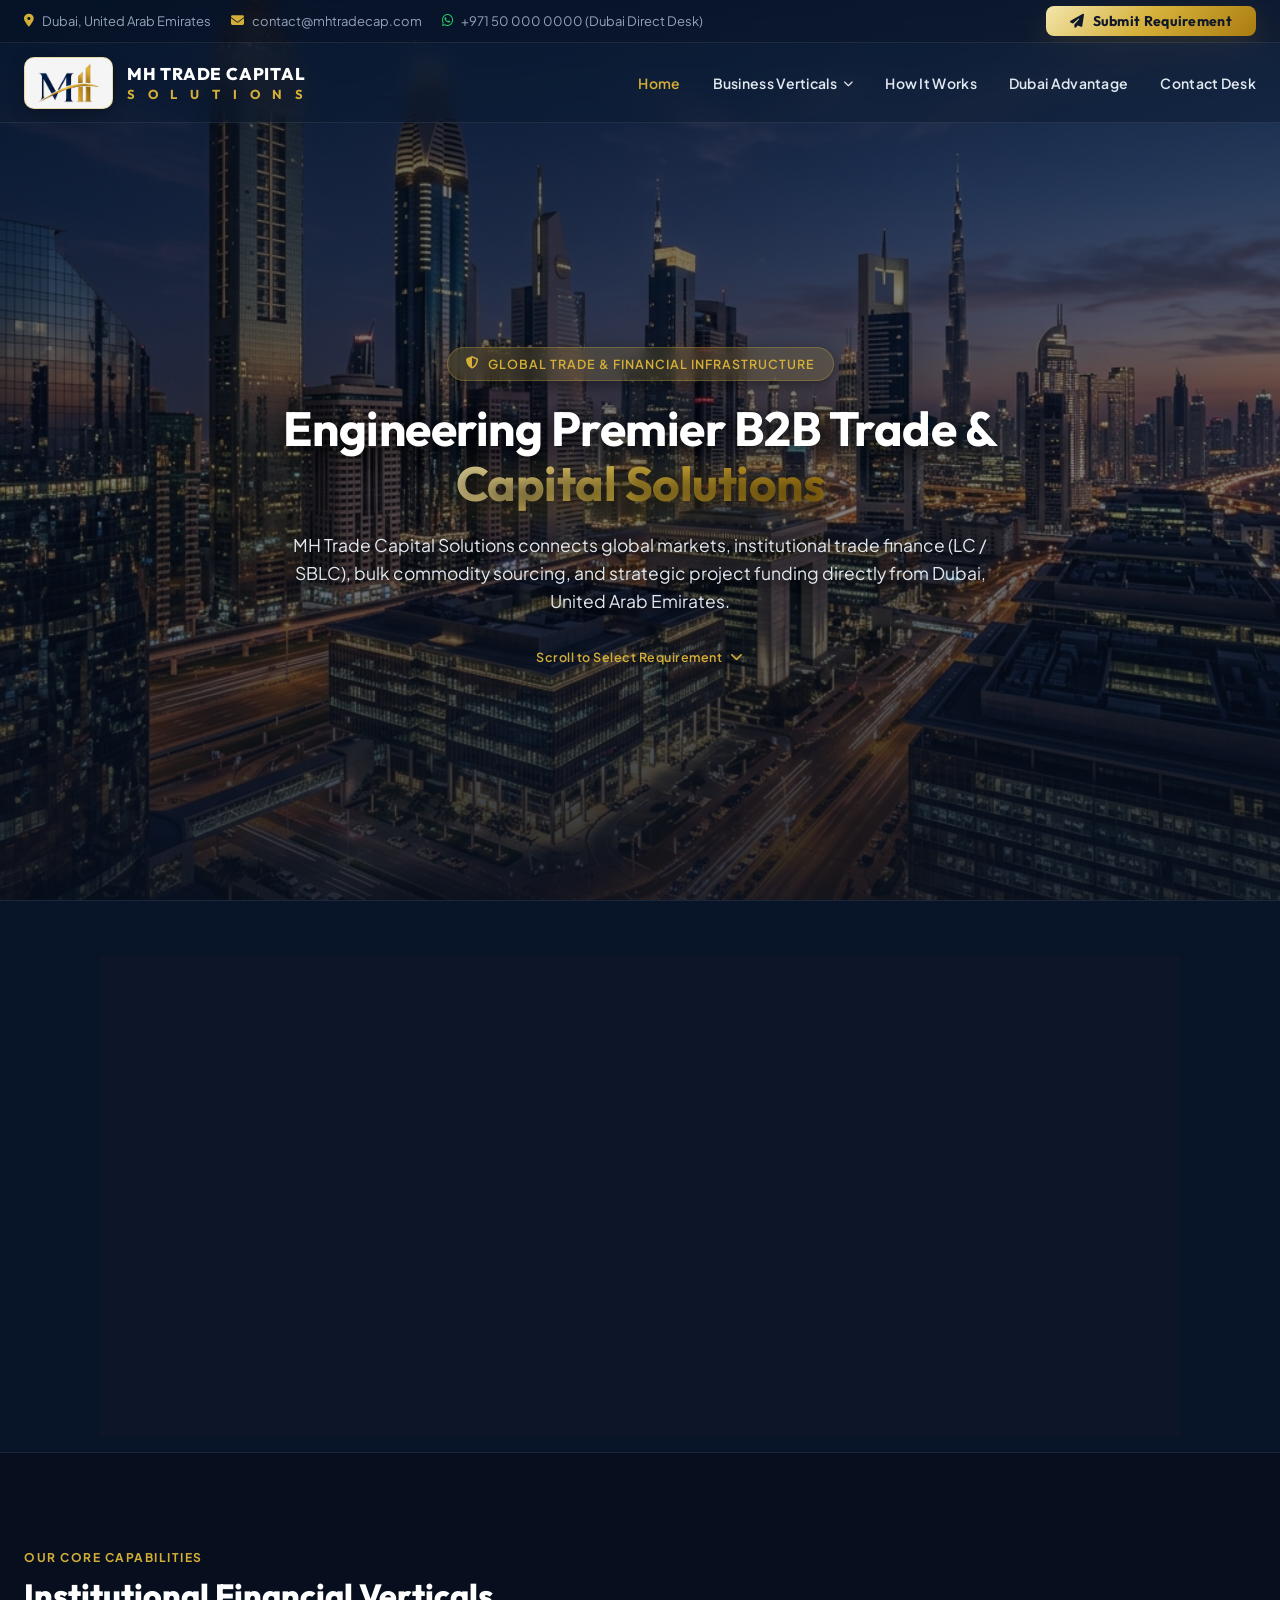
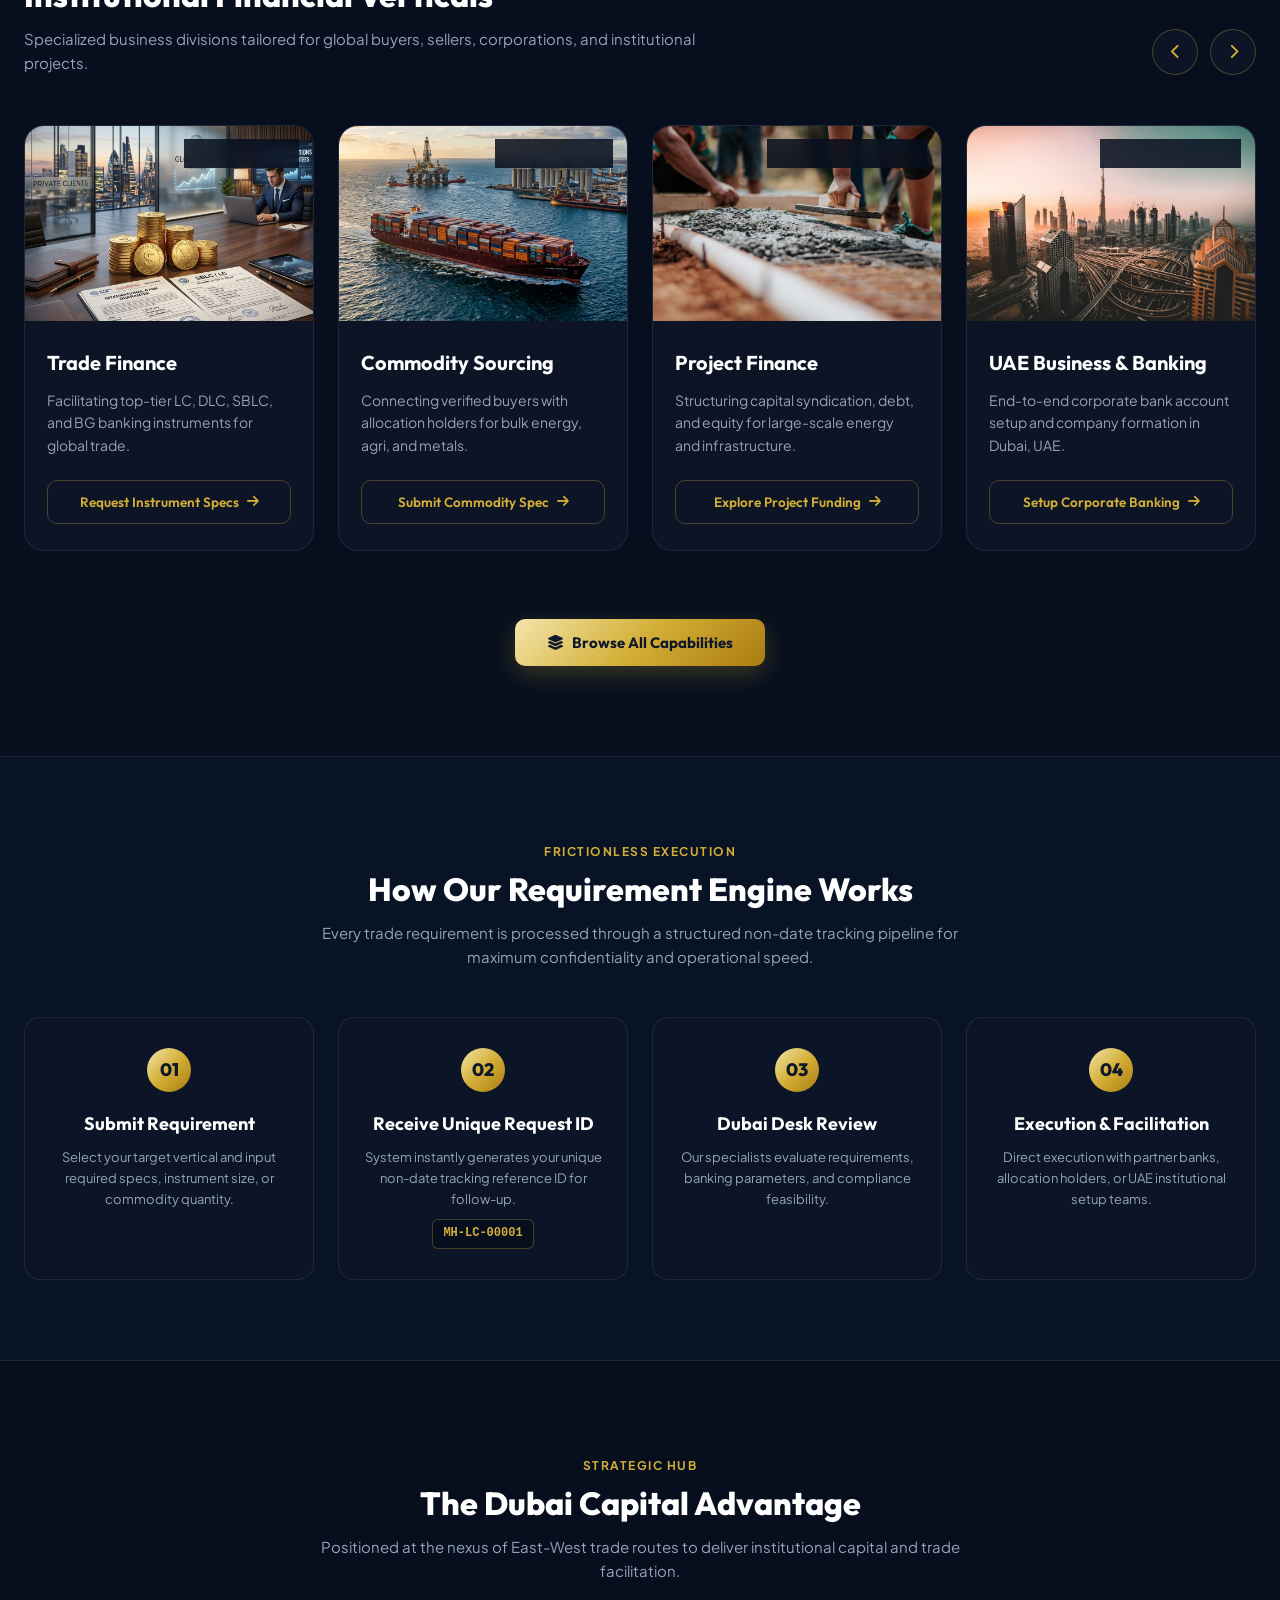
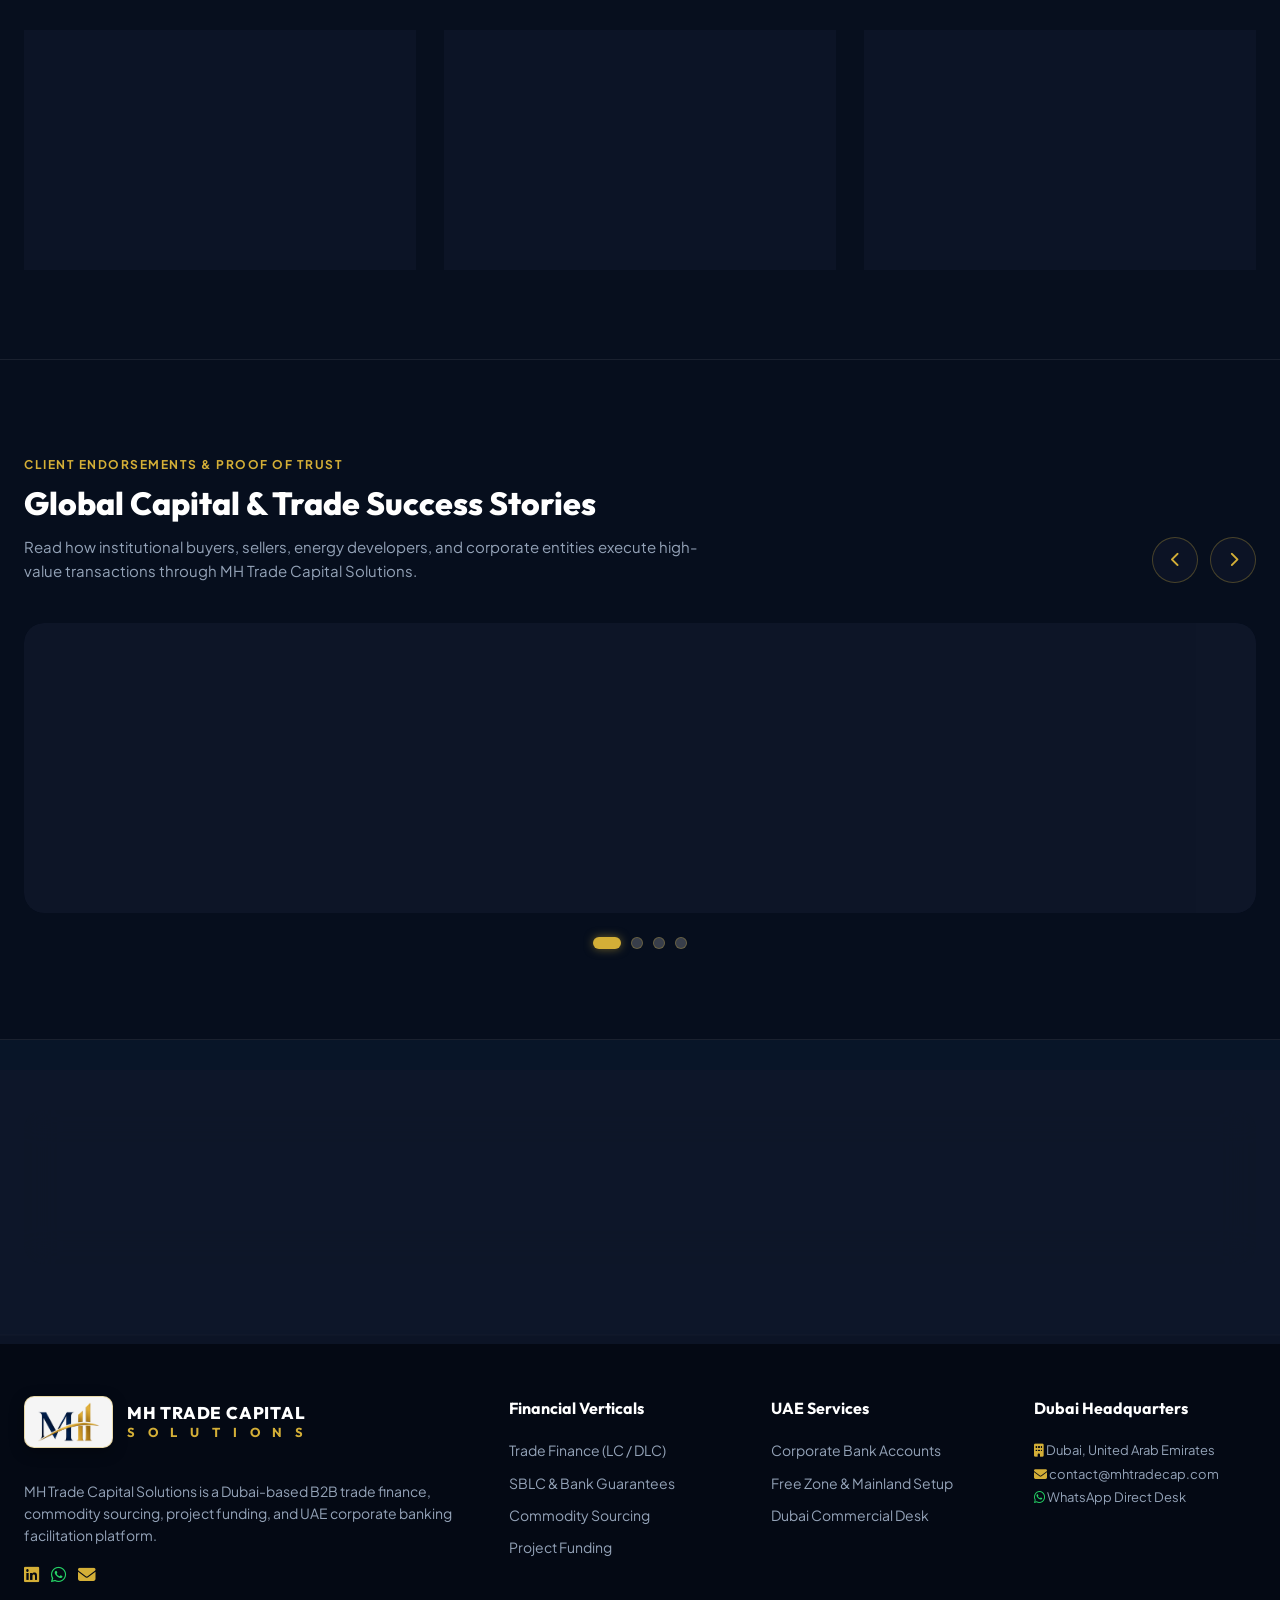
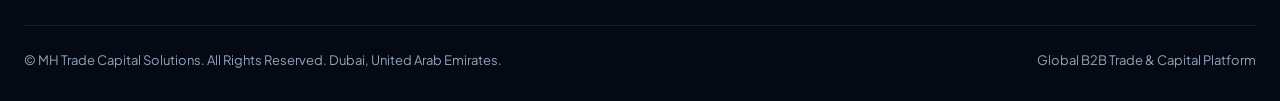
==== commit c00607e5: "Remove testimonial slide border and align section containers" ====
--- a/index.html
+++ b/index.html
@@ -476,8 +476,12 @@
             <span class="dot" data-slide="2"></span>
             <span class="dot" data-slide="3"></span>
           </div>
-
-          <!-- Trust Metrics Counter -->
+        </div>
+      </section>
+
+      <!-- Trust Metrics & Institutional Statistics Counter Section -->
+      <section class="trust-metrics-section" id="trust-metrics">
+        <div class="container">
           <div class="trust-metrics-grid">
             <div class="trust-metric-item">
               <h3>$1.8B+</h3>
--- a/css/style.css
+++ b/css/style.css
@@ -1292,7 +1292,7 @@
 
 /* Testimonials & Trust Endorsements Section (Single Item Slider) */
 .testimonials-section {
-  padding: 90px 24px;
+  padding: 90px 0;
   background: rgba(7, 15, 30, 0.75);
   border-top: 1px solid var(--border-light);
   border-bottom: 1px solid var(--border-light);
@@ -1316,17 +1316,24 @@
 .testimonial-slide {
   flex: 0 0 100%;
   width: 100%;
-  padding: 6px;
+  padding: 0;
 }
 
 .testimonial-card.single-testimonial {
-  max-width: 820px;
-  margin: 0 auto;
-  padding: 40px 36px;
-  min-height: 240px;
+  width: 100%;
+  max-width: 100%;
+  margin: 0;
+  padding: 44px 36px;
+  min-height: 220px;
   background: rgba(15, 23, 42, 0.9);
-  border: 1px solid var(--border-gold);
+  border: none !important;
   box-shadow: var(--shadow-dark);
+}
+
+.testimonial-card.single-testimonial:hover {
+  border: none !important;
+  border-color: transparent !important;
+  transform: translateY(-2px);
 }
 
 .testimonial-dots {
@@ -1357,7 +1364,7 @@
 
 .testimonial-card {
   background: var(--bg-card);
-  border: 1px solid var(--border-light);
+  border: none;
   border-radius: 20px;
   padding: 32px 26px;
   display: flex;
@@ -1366,12 +1373,6 @@
   transition: all 0.3s ease;
   backdrop-filter: blur(14px);
   position: relative;
-}
-
-.testimonial-card:hover {
-  border-color: var(--border-gold);
-  transform: translateY(-6px);
-  box-shadow: var(--shadow-gold);
 }
 
 .testimonial-top {
@@ -1399,9 +1400,9 @@
 }
 
 .testimonial-quote {
-  font-size: 14.5px;
-  line-height: 1.65;
-  color: rgba(255, 255, 255, 0.88);
+  font-size: 15px;
+  line-height: 1.7;
+  color: rgba(255, 255, 255, 0.92);
   font-style: italic;
   margin-bottom: 24px;
 }
@@ -1449,25 +1450,32 @@
   margin-top: 2px;
 }
 
-/* Trust Metrics Banner */
+/* Standalone Trust Metrics Counter Section */
+.trust-metrics-section {
+  padding: 70px 0;
+  background: rgba(10, 25, 47, 0.6);
+  border-bottom: 1px solid var(--border-light);
+}
+
 .trust-metrics-grid {
   display: grid;
-  grid-template-columns: repeat(auto-fit, minmax(180px, 1fr));
-  gap: 20px;
-  margin-top: 50px;
-  padding: 32px 24px;
+  grid-template-columns: repeat(auto-fit, minmax(200px, 1fr));
+  gap: 24px;
+  margin-top: 0;
+  padding: 36px 32px;
   background: rgba(15, 23, 42, 0.85);
   border: 1px solid var(--border-gold);
   border-radius: 20px;
   text-align: center;
   backdrop-filter: blur(16px);
+  box-shadow: var(--shadow-dark);
 }
 
 .trust-metric-item h3 {
-  font-size: 32px;
+  font-size: 34px;
   font-weight: 800;
   color: var(--gold-primary);
-  margin-bottom: 4px;
+  margin-bottom: 6px;
   font-family: 'Outfit', sans-serif;
 }
 
